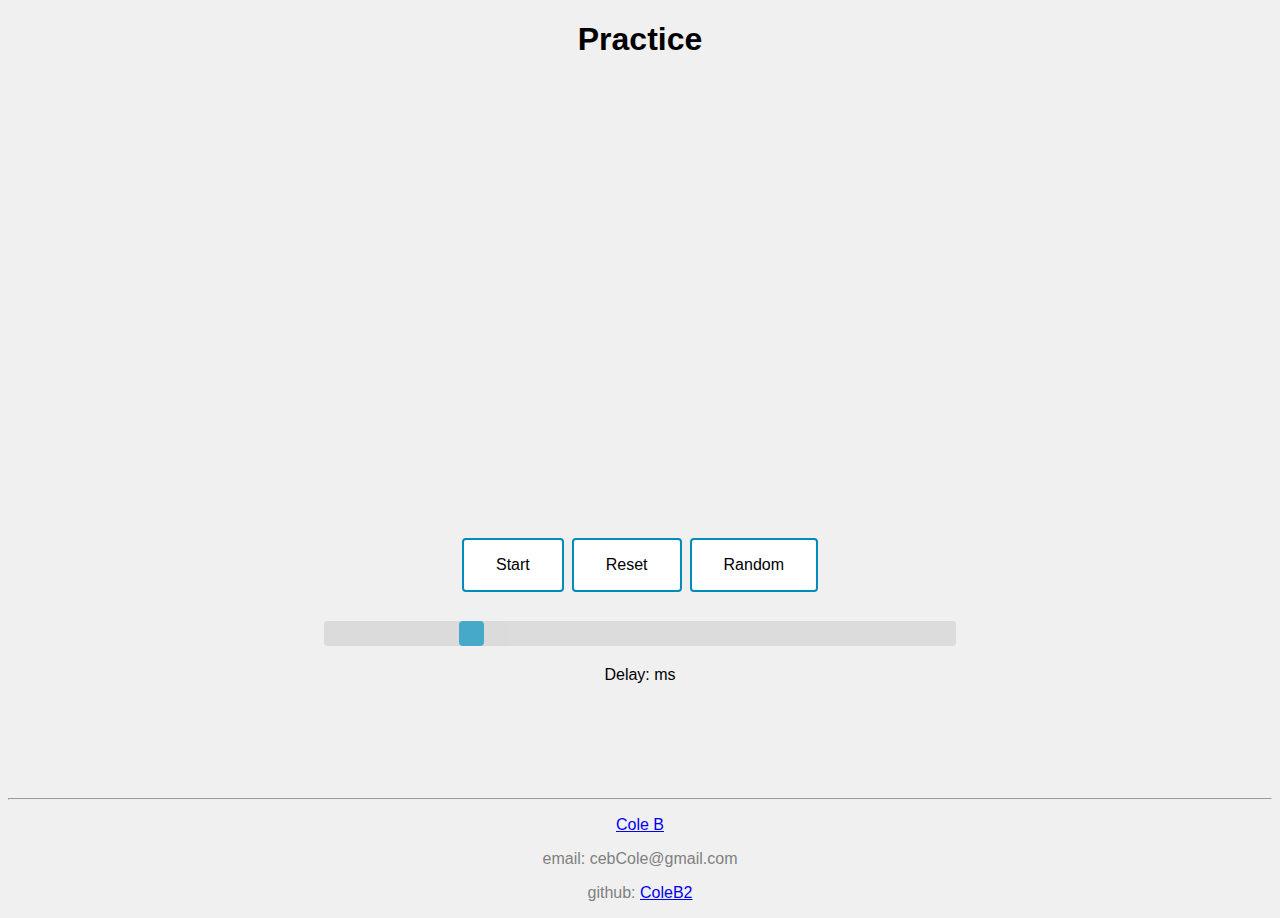
==== index.html @ bd0a2e63 "scripts" ====
<!DOCTYPE html>
<html>
    <head>
    	<meta charset="utf-8">
    	<link href="resources/css/style.css" type="text/css" rel="stylesheet">
    	<title>Practice</title>
    </head>
	
    <body>
	    <div>
		    <h1>Practice</h1>
		</div>
	    <div id="canvas-container">
		    <canvas id="myCanvas" width="650" height="450">No canvas support</canvas>
		</div>
		
		<div id="button-container">
		    <button class="button" onclick="pauseLoop()" id='pause'>Start</button>
			<button class="button" onclick="resetBoard()" id='reset'>Reset</button>
			<button class="button" onclick="randomBoard()" id='random'>Random</button>
		</div>
		
		
		<div class="slidecontainer">
            <input type="range" min="100" max="1000" value="300" class="slider" id="myRange">
			
			<p>Delay: <span id="sliderValue"></span> ms</p>
         </div>
		
		<br><br><br><br><br><hr>
		<div class="container">
		    <footer class="footer">
			    <p><a href="https://coleb2.github.io/">Cole B</a></p>
				<p>email: cebCole@gmail.com</p>
				<p>github: <a href="https://github.com/ColeB2">ColeB2</a></p>
			
			</footer>
		</div>
		
		<script src="resources/js/constants.js"></script>
		<script src="resources/js/cell.js"></script>
		<script src="resources/js/board.js"></script>
		<script src="resources/js/main.js"></script>
		
    </body>
</html>
---- resources/css/style.css ----
h1 {
	text-align: center;
	font-family: Arial, Helvetica, sans-serif;
}

p {
	font-family: Arial, Helvetica, sans-serif;
}

body {
	background-color: rgb(240,240,240);
}

.footer {
	text-align: center;
	color: rgb(128,128,128);
}

#canvas-container {
	width: 100%;
	text-align: center;
}

#myCanvas {
	display: inline;
	cursor: pointer;
}

#button-container {
	width: 100%;
	text-align: center;
}

.button {
	background-color: white;
	color: black;
	border: 2px solid #008CBA;
	text-align: center;
	padding: 16px 32px; 
	text-decoration: none;
	display: inlince-block;
	font-size: 16px;
	margin: 4px 2px;
	border-radius: 4px;
	transition-duration: 0.4s;
	cursor: pointer;
}

.button-paused {
	background-color: #008CBA;
}

.button:hover {
	background-color: #008CBA;
    color: white;	
}


/* SLIDER  https://www.w3schools.com/howto/howto_js_rangeslider.asp*/
.slidecontainer {
  width: 100%; /* Width of the outside container */
  text-align: center;
}

/* The slider itself */
.slider {
  -webkit-appearance: none;  /* Override default CSS styles */
  appearance: none;
  width: 50%; /* Full-width */
  height: 25px; /* Specified height */
  background: #d3d3d3; /* Grey background */
  outline: none; /* Remove outline */
  opacity: 0.7; /* Set transparency (for mouse-over effects on hover) */
  -webkit-transition: .2s; /* 0.2 seconds transition on hover */
  transition: opacity .2s;
  border-radius: 4px;
  margin-top: 25px;
}

/* Mouse-over effects */
.slider:hover {
  opacity: 1; /* Fully shown on mouse-over */
}

/* The slider handle (use -webkit- (Chrome, Opera, Safari, Edge) and -moz- (Firefox) to override default look) */
.slider::-webkit-slider-thumb {
  -webkit-appearance: none; /* Override default look */
  appearance: none;
  width: 25px; /* Set a specific slider handle width */
  height: 25px; /* Slider handle height */
  background: #008CBA; /* Green background */
  cursor: pointer; /* Cursor on hover */
  border-radius: 4px;
}

.slider::-moz-range-thumb {
  width: 25px; /* Set a specific slider handle width */
  height: 25px; /* Slider handle height */
  background: #04AA6D; /* Green background */
  cursor: pointer; /* Cursor on hover */
  border-radius: 4px;
}
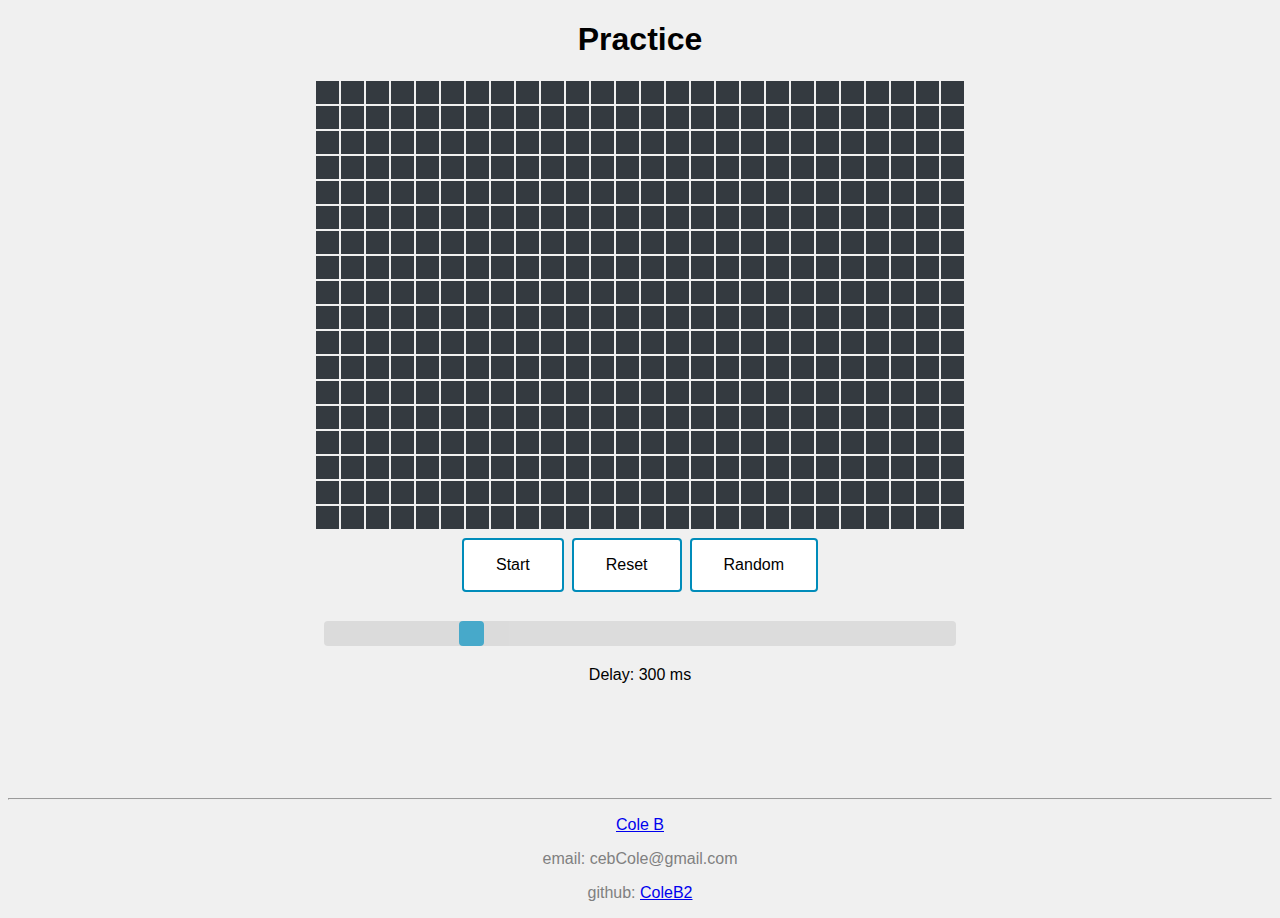
==== commit 77c2ba4d: "added module type back" ====
--- a/index.html
+++ b/index.html
@@ -38,9 +38,9 @@
 		</div>
 		
 		<script src="resources/js/constants.js"></script>
-		<script src="resources/js/cell.js"></script>
-		<script src="resources/js/board.js"></script>
-		<script src="resources/js/main.js"></script>
+		<script type="module" src="resources/js/cell.js"></script>
+		<script type="module" src="resources/js/board.js"></script>
+		<script type="module" src="resources/js/main.js"></script>
 		
     </body>
 </html>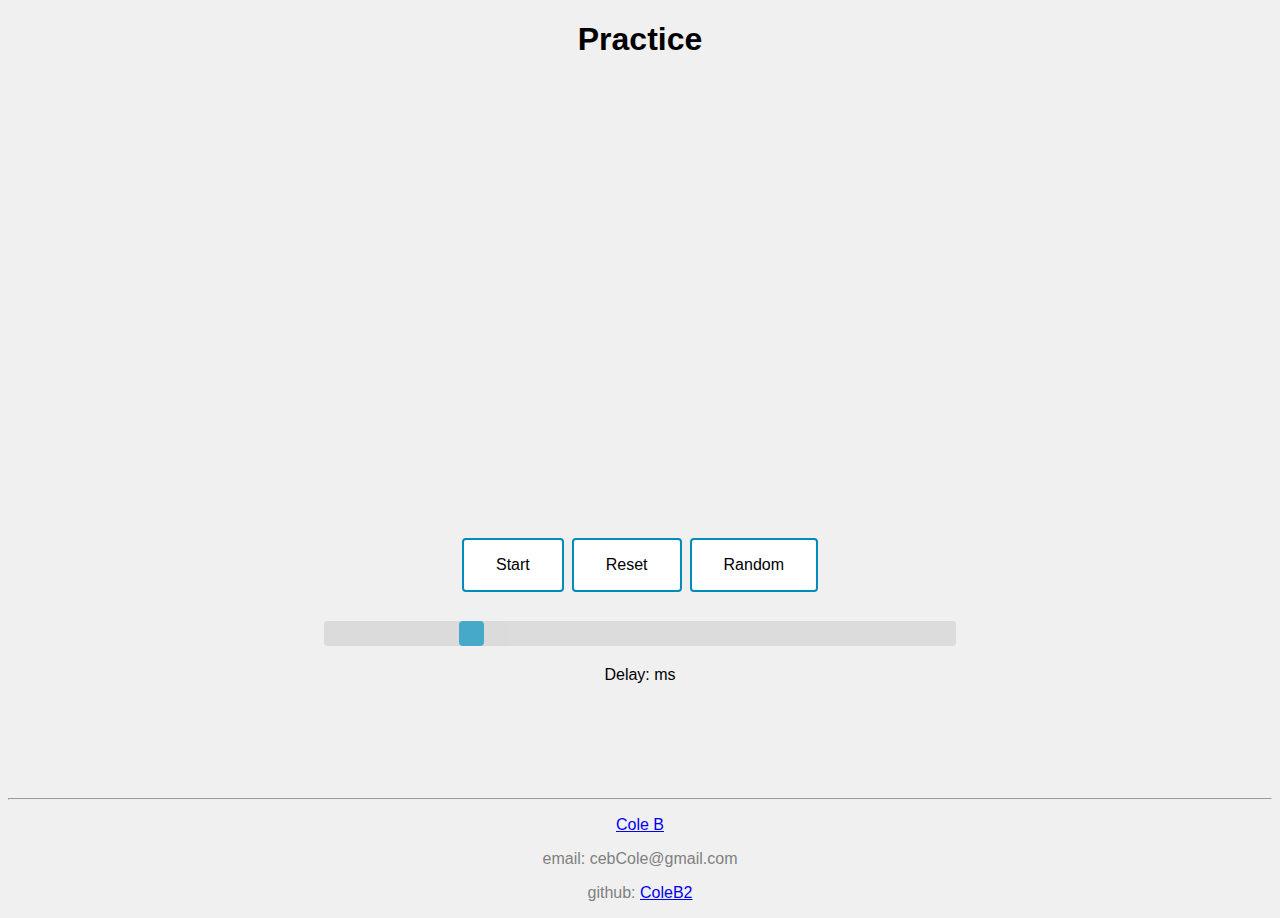
==== commit 33da236d: "test --> moving main namespace codes/functions to function and calling function in html" ====
--- a/index.html
+++ b/index.html
@@ -41,6 +41,8 @@
 		<script type="module" src="resources/js/cell.js"></script>
 		<script type="module" src="resources/js/board.js"></script>
 		<script type="module" src="resources/js/main.js"></script>
-		
+		<script>
+		    main_obj()
+		</script>
     </body>
 </html>